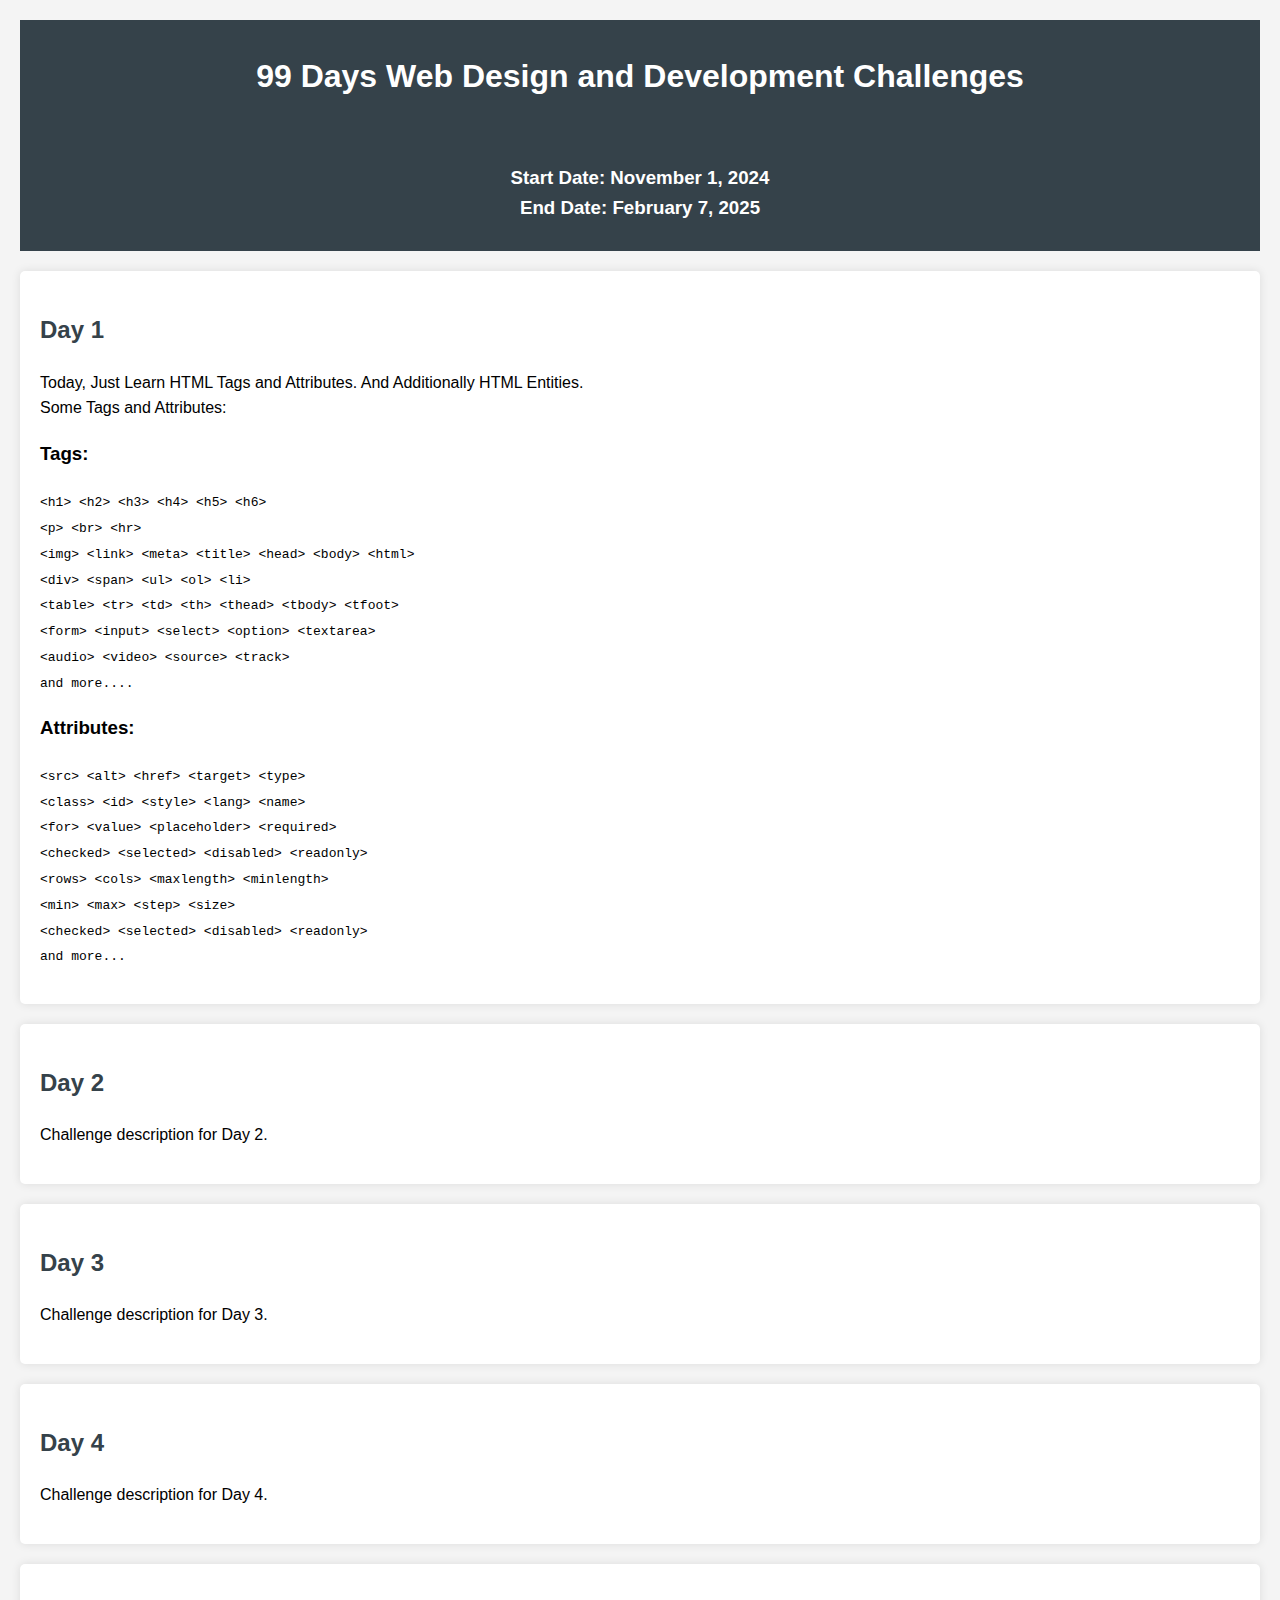
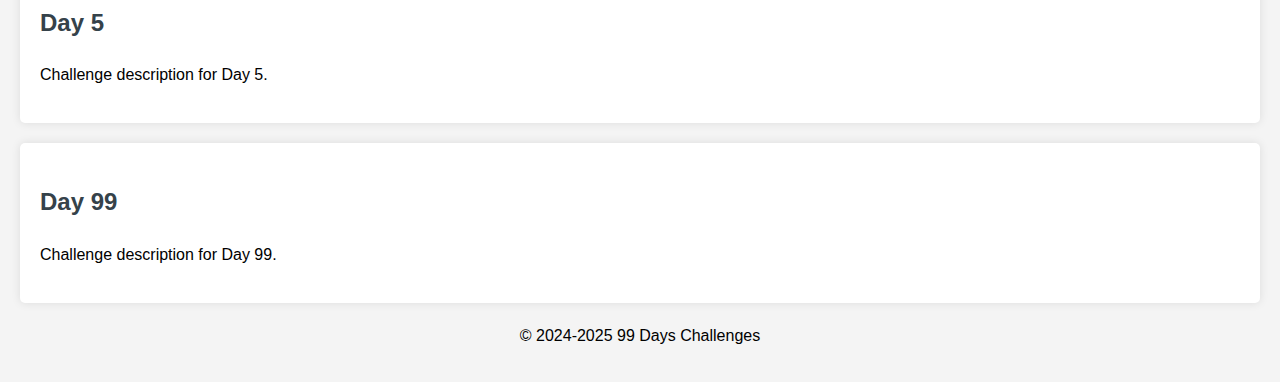
==== index.html @ 78850a3c "HTML Entities Add" ====
<!DOCTYPE html>
<html lang="en">

<head>
    <meta charset="UTF-8">
    <meta name="viewport" content="width=device-width, initial-scale=1.0">
    <title>99 Days CPC Web Design and Development Challenges</title>
    <style>
        body {
            font-family: Arial, sans-serif;
            line-height: 1.6;
            margin: 0;
            padding: 20px;
            background-color: #f4f4f4;
        }

        header {
            background: #35424a;
            color: #ffffff;
            padding: 10px 0;
            text-align: center;
        }

        section {
            margin: 20px 0;
            padding: 20px;
            background: #ffffff;
            border-radius: 5px;
            box-shadow: 0 0 10px rgba(0, 0, 0, 0.1);
        }

        h2 {
            color: #35424a;
        }
    </style>
</head>

<body>

    <header>
        <h1>99 Days Web Design and Development Challenges</h1>
    </header>

    <header>
        <h3>
            Start Date: November 1, 2024
            <br>
            End Date: February 7, 2025
        </h3>
    </header>
    <main>
        <section>
            <h2>Day 1</h2>
            <p>
                Today, Just Learn HTML Tags and Attributes. And Additionally HTML Entities.<br>
                Some Tags and Attributes: <br>
                <h3>Tags:</h3>
                    <code>
                        &lt;h1&gt; &lt;h2&gt; &lt;h3&gt; &lt;h4&gt; &lt;h5&gt; &lt;h6&gt; <br>
                        &lt;p&gt; &lt;br&gt; &lt;hr&gt; <br>
                        &lt;img&gt; &lt;link&gt; &lt;meta&gt; &lt;title&gt; &lt;head&gt; &lt;body&gt; &lt;html&gt; <br>
                        &lt;div&gt; &lt;span&gt; &lt;ul&gt; &lt;ol&gt; &lt;li&gt; <br>
                        &lt;table&gt; &lt;tr&gt; &lt;td&gt; &lt;th&gt; &lt;thead&gt; &lt;tbody&gt; &lt;tfoot&gt; <br>
                        &lt;form&gt; &lt;input&gt; &lt;select&gt; &lt;option&gt; &lt;textarea&gt; <br>
                        &lt;audio&gt; &lt;video&gt; &lt;source&gt; &lt;track&gt; <br> and more....
                    </code>
                <h3>Attributes:</h3>
                    <code>
                        &lt;src&gt; &lt;alt&gt; &lt;href&gt; &lt;target&gt; &lt;type&gt; <br>
                        &lt;class&gt; &lt;id&gt; &lt;style&gt; &lt;lang&gt; &lt;name&gt; <br>
                        &lt;for&gt; &lt;value&gt; &lt;placeholder&gt; &lt;required&gt; <br>
                        &lt;checked&gt; &lt;selected&gt; &lt;disabled&gt; &lt;readonly&gt; <br>
                        &lt;rows&gt; &lt;cols&gt; &lt;maxlength&gt; &lt;minlength&gt; <br>
                        &lt;min&gt; &lt;max&gt; &lt;step&gt; &lt;size&gt; <br>
                        &lt;checked&gt; &lt;selected&gt; &lt;disabled&gt; &lt;readonly&gt; <br>
                        and more...
                    </code>
            </p>
        </section>
        <section>
            <h2>Day 2</h2>
            <p>Challenge description for Day 2.</p>
        </section>
        <section>
            <h2>Day 3</h2>
            <p>Challenge description for Day 3.</p>
        </section>
        <section>
            <h2>Day 4</h2>
            <p>Challenge description for Day 4.</p>
        </section>
        <section>
            <h2>Day 5</h2>
            <p>Challenge description for Day 5.</p>
        </section>
        <!-- Continue this pattern for all 99 days -->
        <section>
            <h2>Day 99</h2>
            <p>Challenge description for Day 99.</p>
        </section>
    </main>

    <footer>
        <p style="text-align: center;">&copy; 2024-2025 99 Days Challenges</p>
    </footer>

</body>

</html>
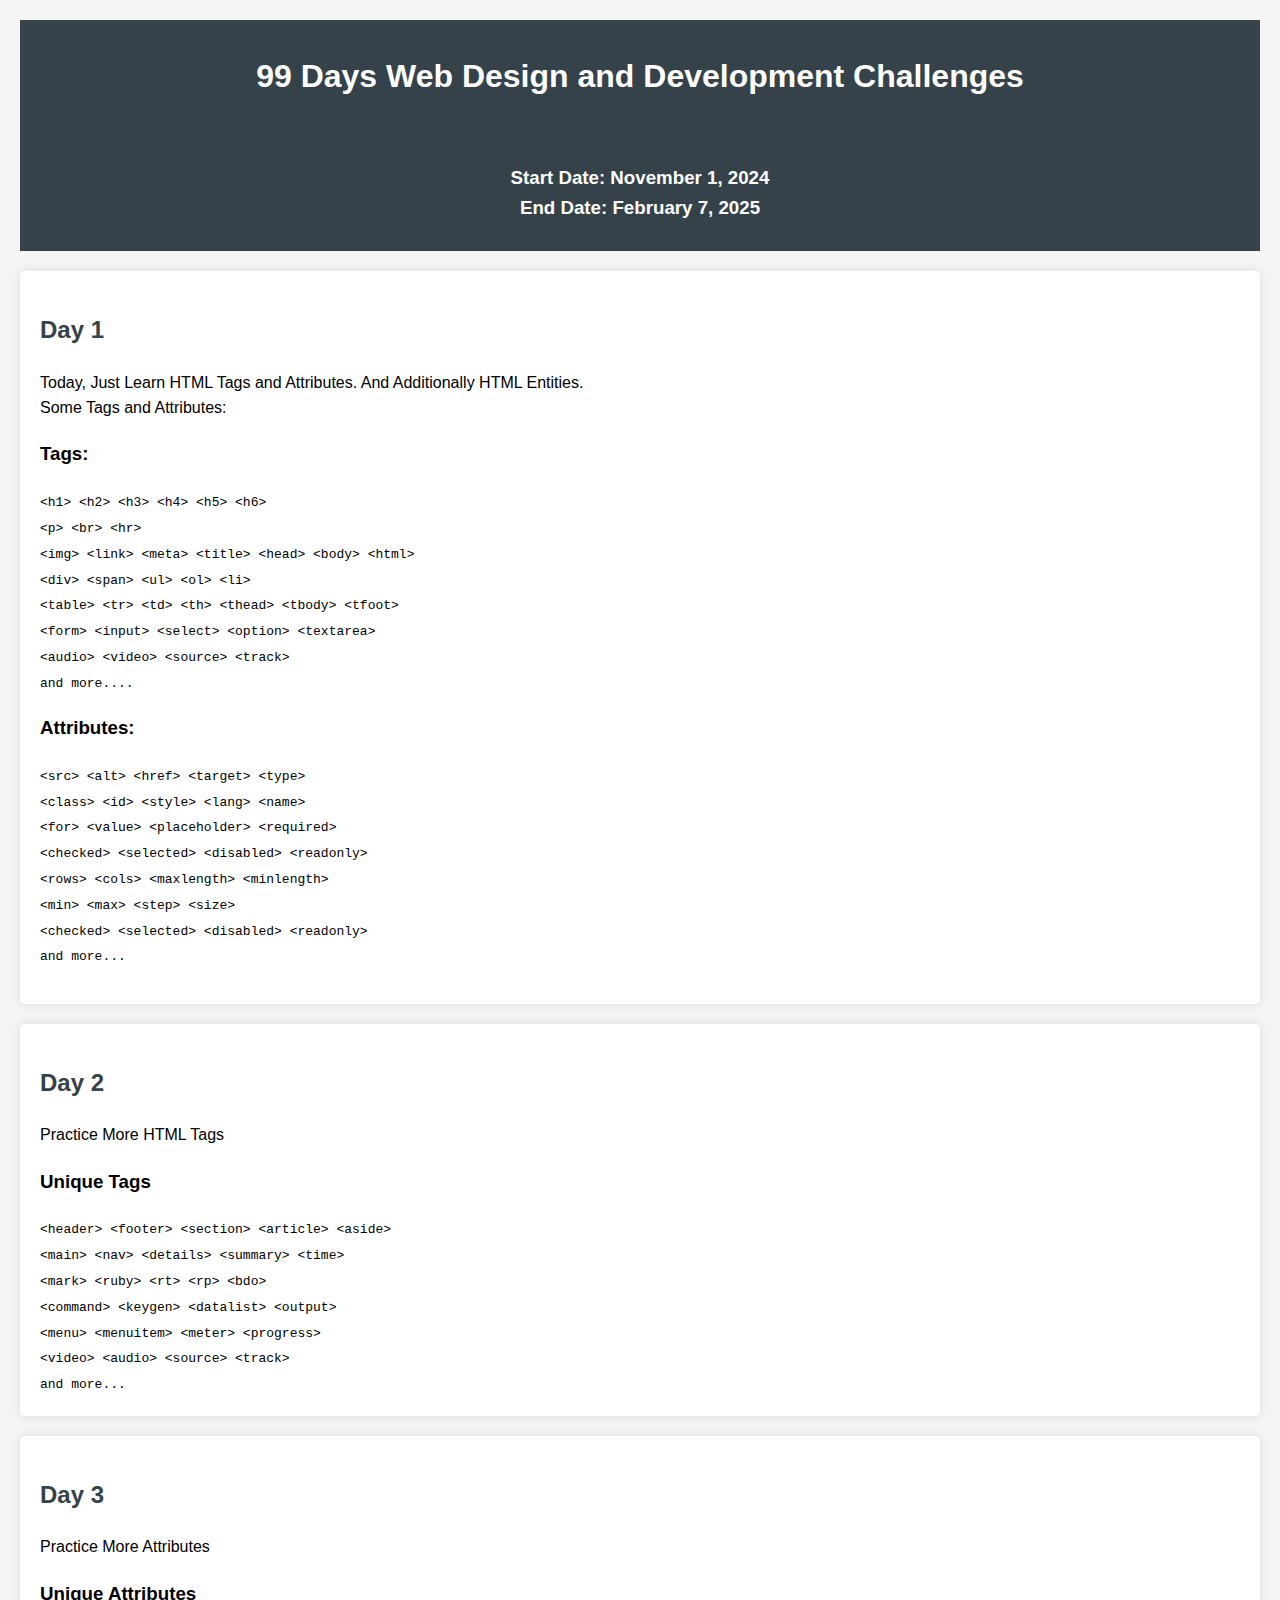
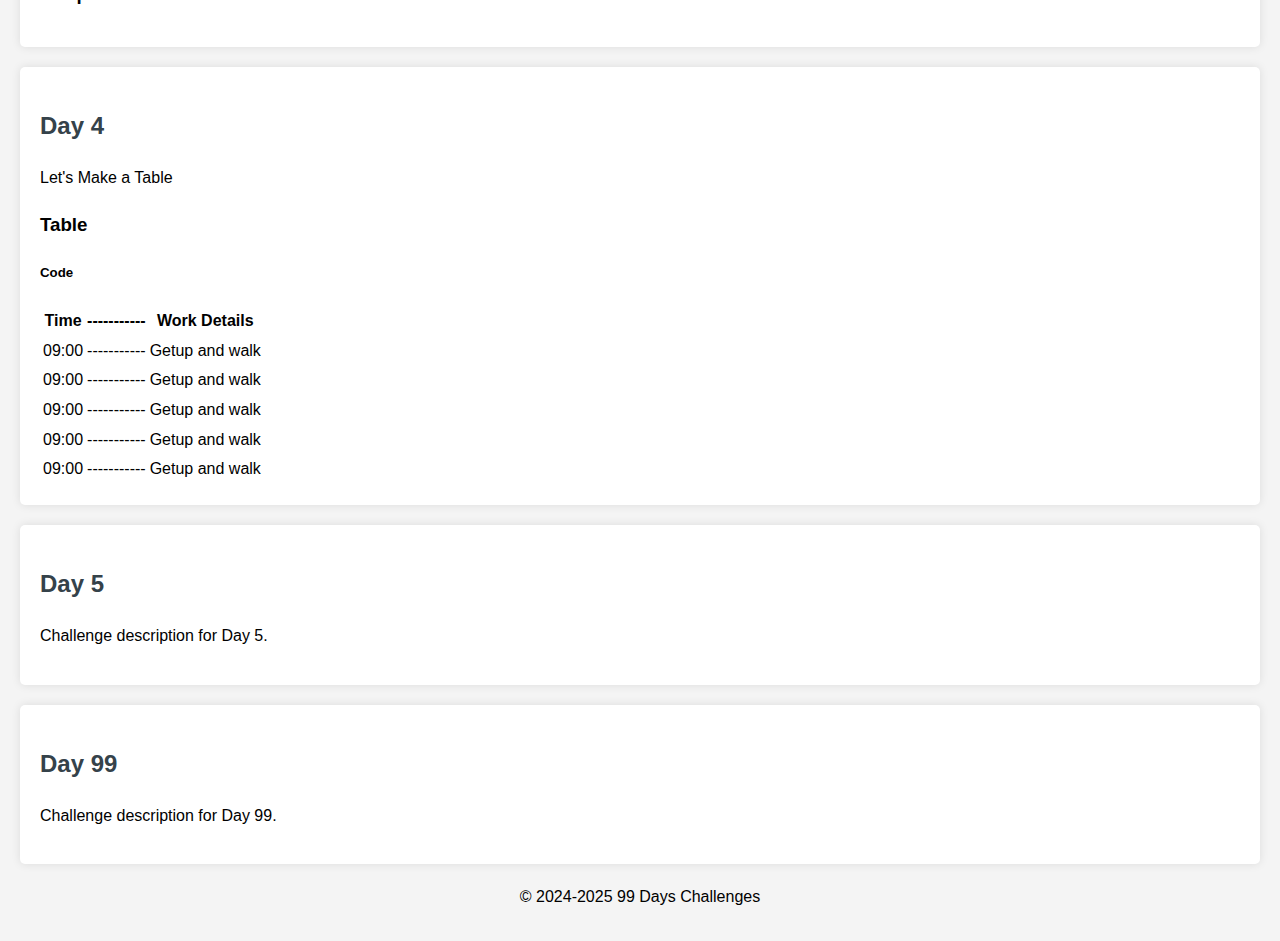
==== commit a194b24d: "practice and make a table for time" ====
--- a/index.html
+++ b/index.html
@@ -79,15 +79,64 @@
         </section>
         <section>
             <h2>Day 2</h2>
-            <p>Challenge description for Day 2.</p>
+            <p>Practice More HTML Tags</p>
+            <h3>Unique Tags</h3>
+            <code>
+                &lt;header&gt; &lt;footer&gt; &lt;section&gt; &lt;article&gt; &lt;aside&gt; <br>
+                &lt;main&gt; &lt;nav&gt; &lt;details&gt; &lt;summary&gt; &lt;time&gt; <br>
+                &lt;mark&gt; &lt;ruby&gt; &lt;rt&gt; &lt;rp&gt; &lt;bdo&gt; <br>
+                &lt;command&gt; &lt;keygen&gt; &lt;datalist&gt; &lt;output&gt; <br>
+                &lt;menu&gt; &lt;menuitem&gt; &lt;meter&gt; &lt;progress&gt; <br>
+                &lt;video&gt; &lt;audio&gt; &lt;source&gt; &lt;track&gt; <br>
+                and more...
+            </code>
         </section>
         <section>
             <h2>Day 3</h2>
-            <p>Challenge description for Day 3.</p>
+            <p>Practice More Attributes</p>
+            <h3>Unique Attributes</h3>
+            <code>
+            </code>
         </section>
         <section>
             <h2>Day 4</h2>
-            <p>Challenge description for Day 4.</p>
+            <p>Let's Make a Table</p>
+            <h3>Table</h3>
+            <h5>Code</h5>
+            <code>
+            </code>
+            <table>
+            <tr>
+                <th>Time</th>
+                <th>-----------</th>
+                <th>Work Details</th>
+            </tr>
+            <tr>
+                <td>09:00</td>
+                <td>-----------</td>
+                <td>Getup and walk</td>
+            </tr>
+            <tr>
+                <td>09:00</td>
+                <td>-----------</td>
+                <td>Getup and walk</td>
+            </tr>
+            <tr>
+                <td>09:00</td>
+                <td>-----------</td>
+                <td>Getup and walk</td>
+            </tr>
+            <tr>
+                <td>09:00</td>
+                <td>-----------</td>
+                <td>Getup and walk</td>
+            </tr>
+            <tr>
+                <td>09:00</td>
+                <td>-----------</td>
+                <td>Getup and walk</td>
+            </tr>
+            </table>
         </section>
         <section>
             <h2>Day 5</h2>
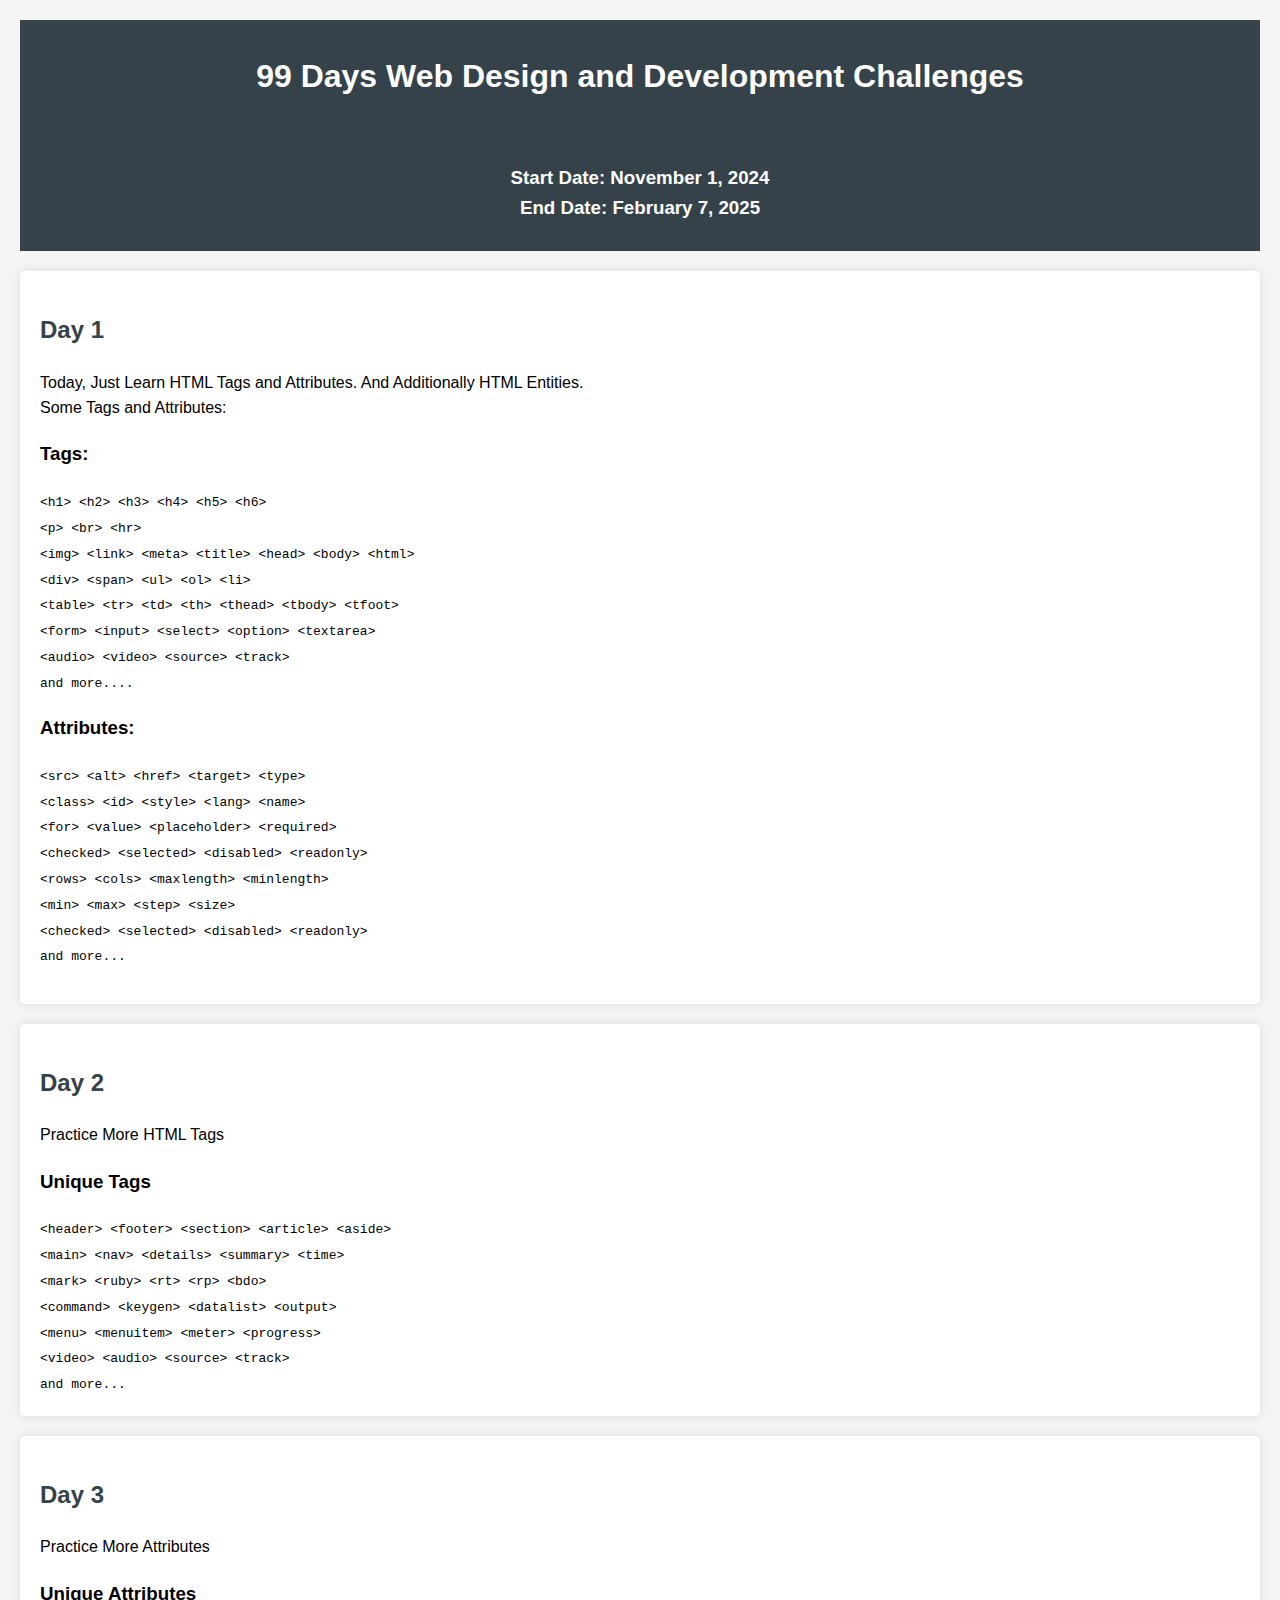
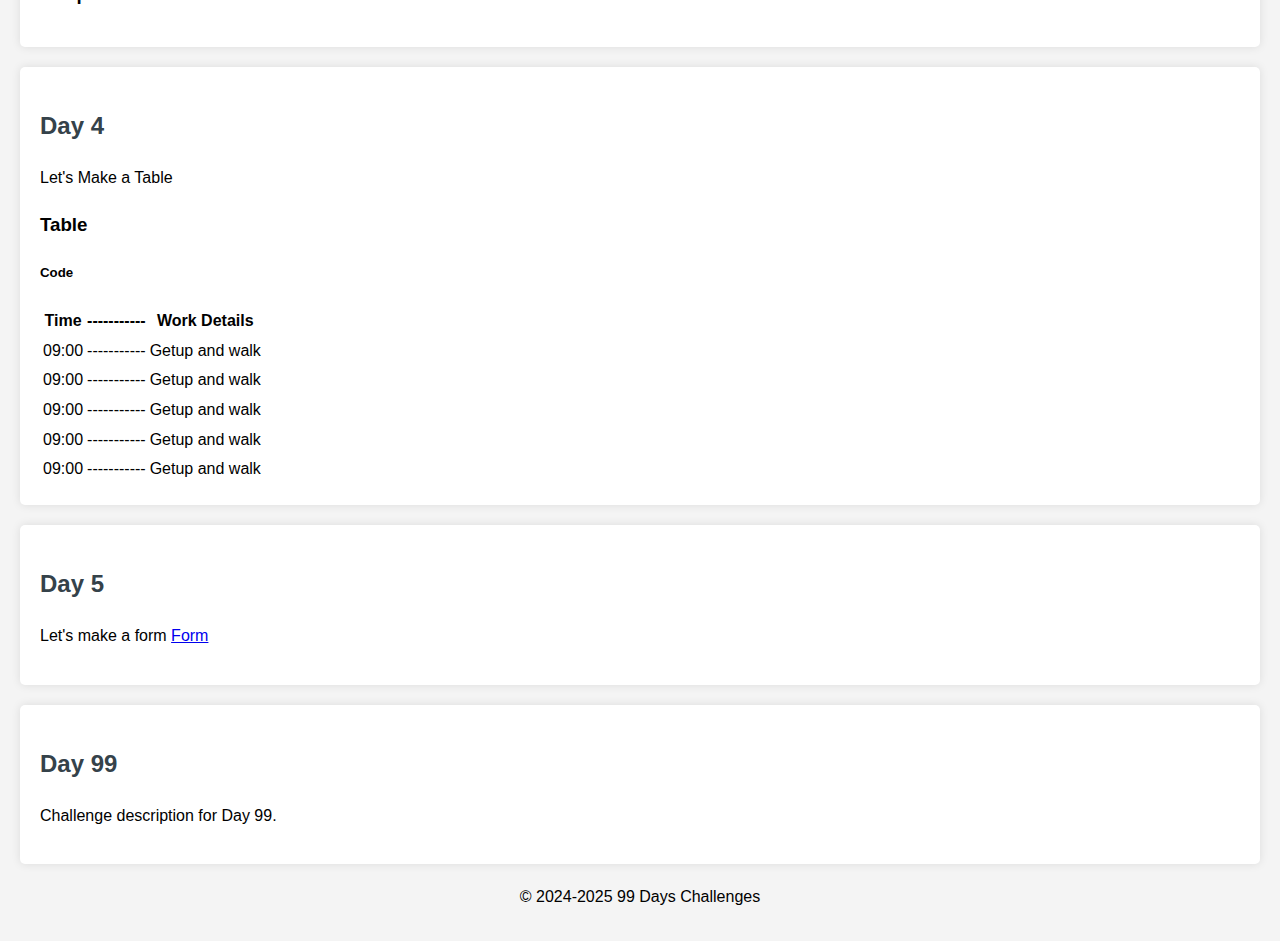
==== commit 837c0d37: "make form" ====
--- a/index.html
+++ b/index.html
@@ -54,8 +54,8 @@
             <p>
                 Today, Just Learn HTML Tags and Attributes. And Additionally HTML Entities.<br>
                 Some Tags and Attributes: <br>
-                <h3>Tags:</h3>
-                    <code>
+            <h3>Tags:</h3>
+            <code>
                         &lt;h1&gt; &lt;h2&gt; &lt;h3&gt; &lt;h4&gt; &lt;h5&gt; &lt;h6&gt; <br>
                         &lt;p&gt; &lt;br&gt; &lt;hr&gt; <br>
                         &lt;img&gt; &lt;link&gt; &lt;meta&gt; &lt;title&gt; &lt;head&gt; &lt;body&gt; &lt;html&gt; <br>
@@ -64,8 +64,8 @@
                         &lt;form&gt; &lt;input&gt; &lt;select&gt; &lt;option&gt; &lt;textarea&gt; <br>
                         &lt;audio&gt; &lt;video&gt; &lt;source&gt; &lt;track&gt; <br> and more....
                     </code>
-                <h3>Attributes:</h3>
-                    <code>
+            <h3>Attributes:</h3>
+            <code>
                         &lt;src&gt; &lt;alt&gt; &lt;href&gt; &lt;target&gt; &lt;type&gt; <br>
                         &lt;class&gt; &lt;id&gt; &lt;style&gt; &lt;lang&gt; &lt;name&gt; <br>
                         &lt;for&gt; &lt;value&gt; &lt;placeholder&gt; &lt;required&gt; <br>
@@ -106,41 +106,41 @@
             <code>
             </code>
             <table>
-            <tr>
-                <th>Time</th>
-                <th>-----------</th>
-                <th>Work Details</th>
-            </tr>
-            <tr>
-                <td>09:00</td>
-                <td>-----------</td>
-                <td>Getup and walk</td>
-            </tr>
-            <tr>
-                <td>09:00</td>
-                <td>-----------</td>
-                <td>Getup and walk</td>
-            </tr>
-            <tr>
-                <td>09:00</td>
-                <td>-----------</td>
-                <td>Getup and walk</td>
-            </tr>
-            <tr>
-                <td>09:00</td>
-                <td>-----------</td>
-                <td>Getup and walk</td>
-            </tr>
-            <tr>
-                <td>09:00</td>
-                <td>-----------</td>
-                <td>Getup and walk</td>
-            </tr>
+                <tr>
+                    <th>Time</th>
+                    <th>-----------</th>
+                    <th>Work Details</th>
+                </tr>
+                <tr>
+                    <td>09:00</td>
+                    <td>-----------</td>
+                    <td>Getup and walk</td>
+                </tr>
+                <tr>
+                    <td>09:00</td>
+                    <td>-----------</td>
+                    <td>Getup and walk</td>
+                </tr>
+                <tr>
+                    <td>09:00</td>
+                    <td>-----------</td>
+                    <td>Getup and walk</td>
+                </tr>
+                <tr>
+                    <td>09:00</td>
+                    <td>-----------</td>
+                    <td>Getup and walk</td>
+                </tr>
+                <tr>
+                    <td>09:00</td>
+                    <td>-----------</td>
+                    <td>Getup and walk</td>
+                </tr>
             </table>
         </section>
         <section>
             <h2>Day 5</h2>
-            <p>Challenge description for Day 5.</p>
+            <p>Let's make a form <a href="form.html">Form</a></p>
         </section>
         <!-- Continue this pattern for all 99 days -->
         <section>
@@ -150,7 +150,9 @@
     </main>
 
     <footer>
-        <p style="text-align: center;">&copy; 2024-2025 99 Days Challenges</p>
+        <center>
+            <p>&copy; 2024-2025 99 Days Challenges</p>
+        </center>
     </footer>
 
 </body>
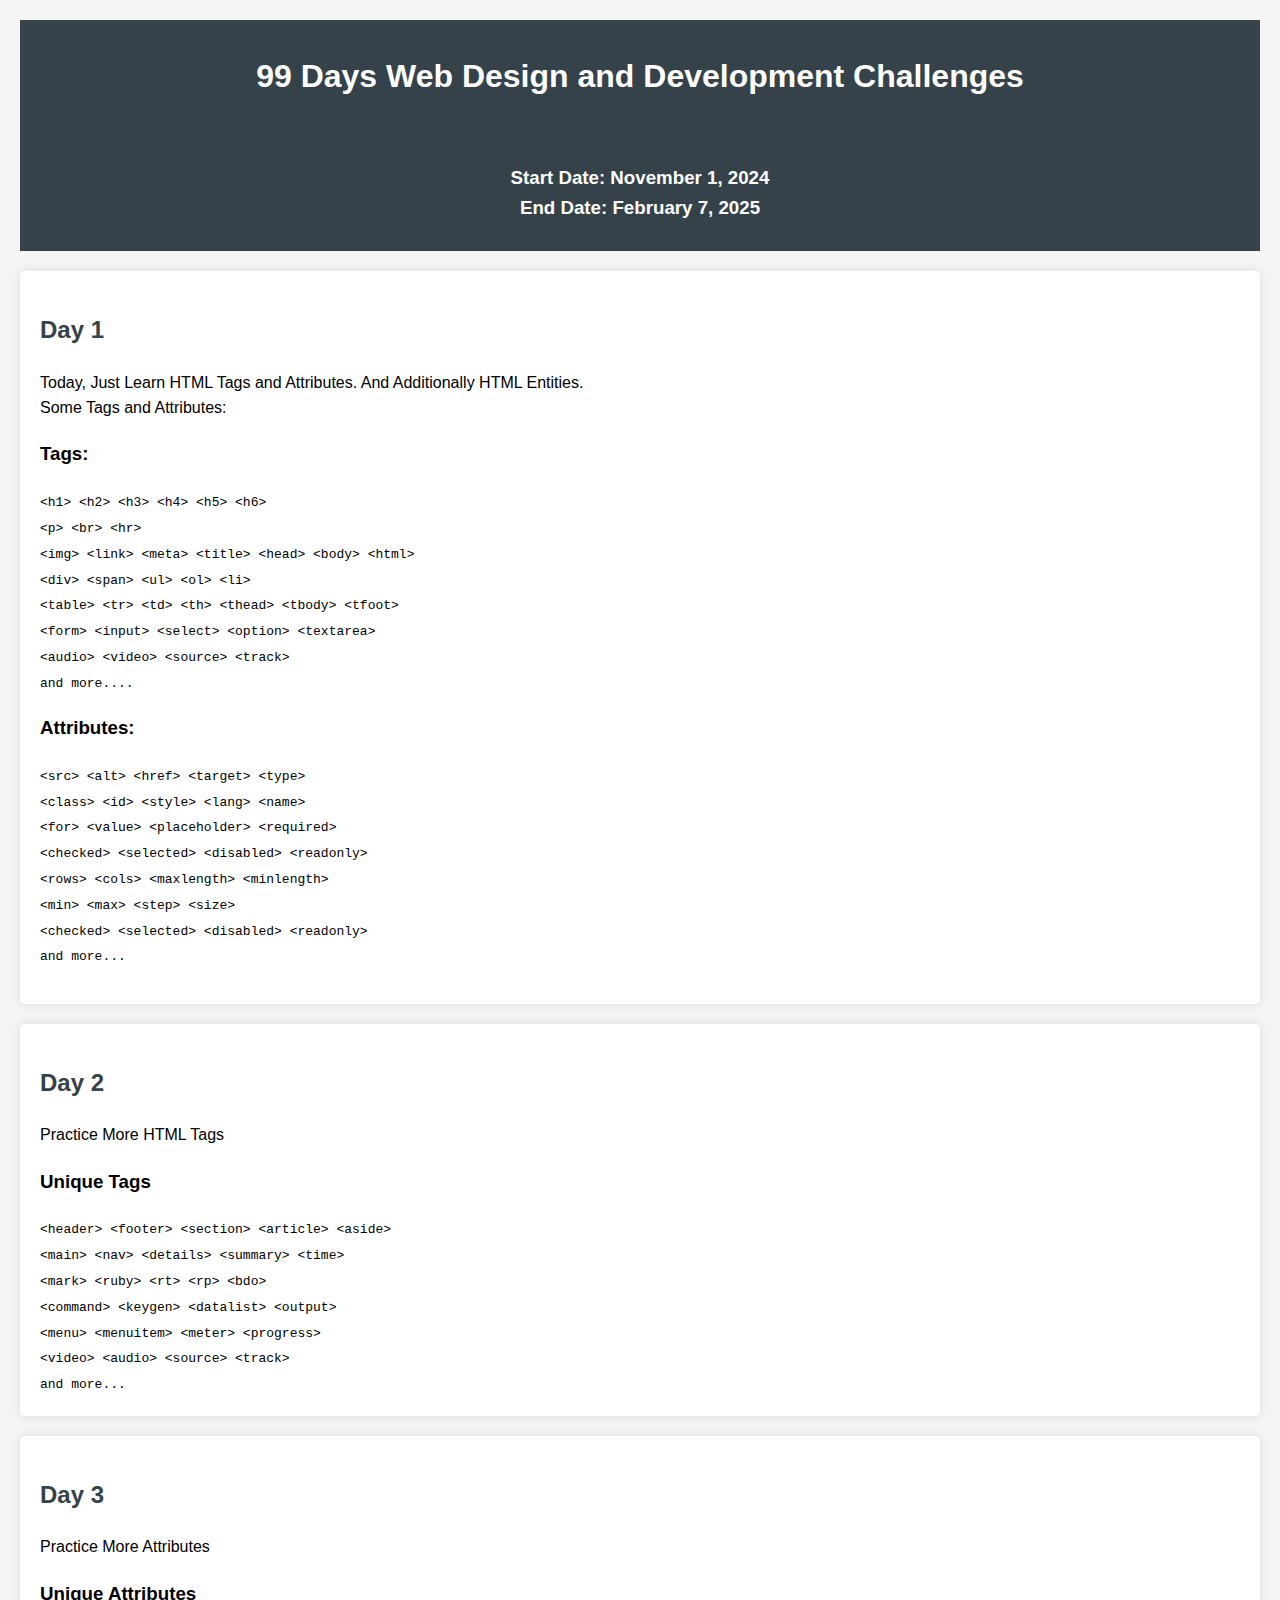
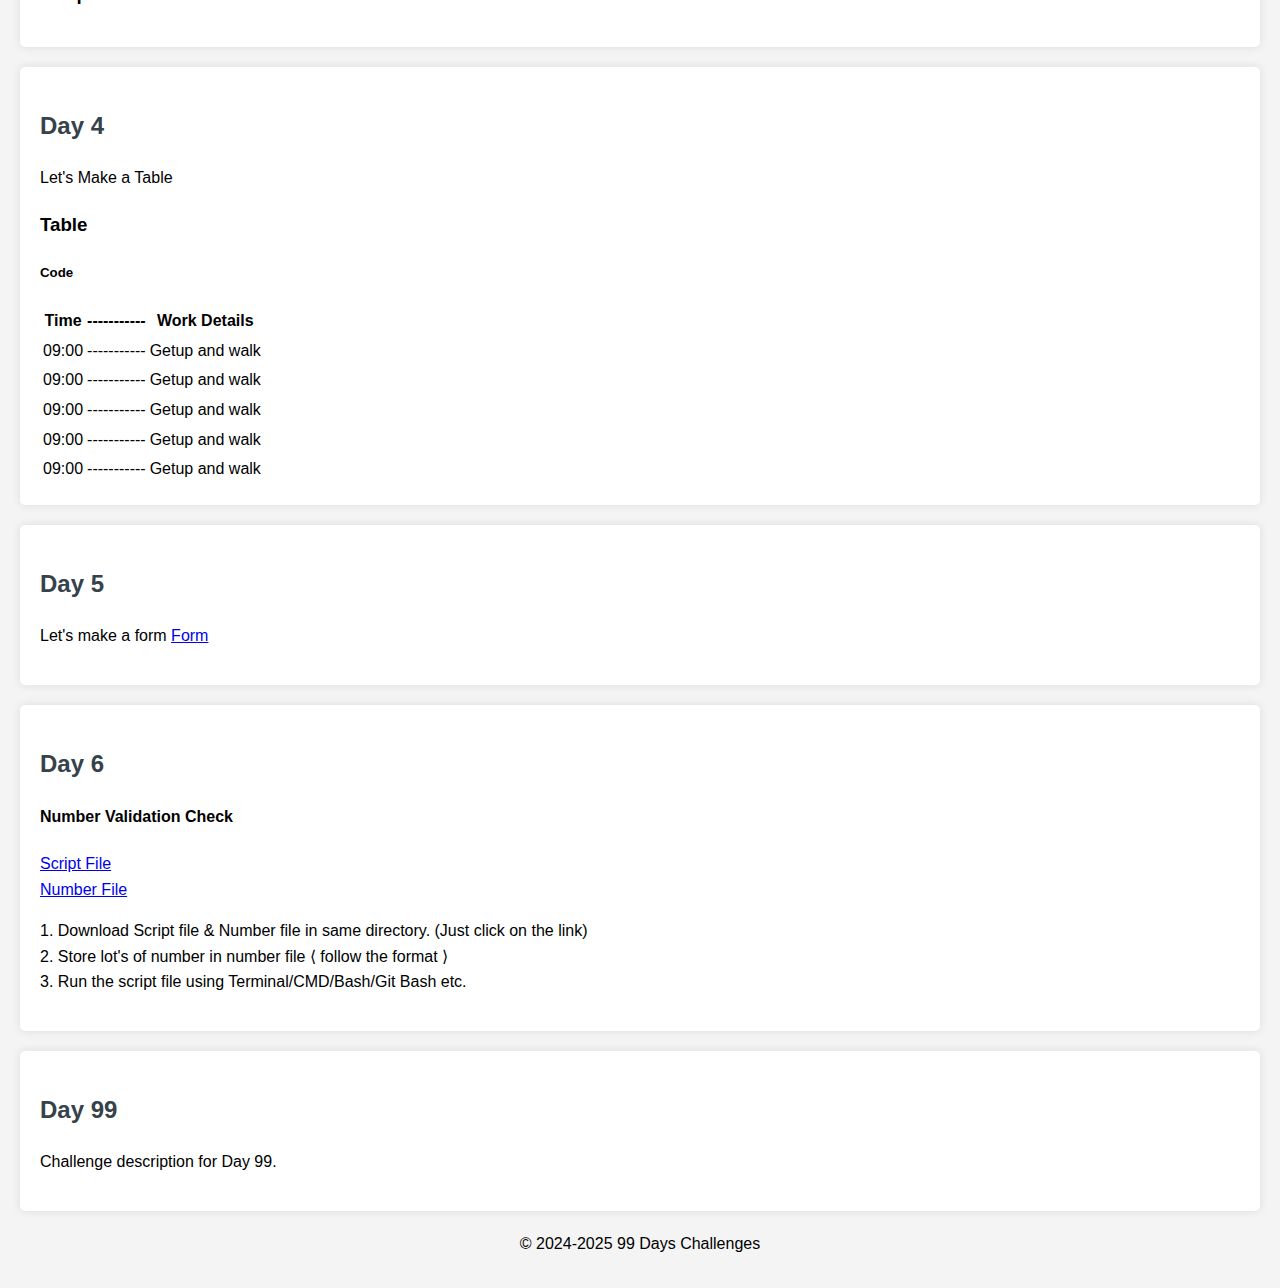
==== commit 20acc9d4: "File adding practice" ====
--- a/index.html
+++ b/index.html
@@ -142,6 +142,18 @@
             <h2>Day 5</h2>
             <p>Let's make a form <a href="form.html">Form</a></p>
         </section>
+        <section>
+            <h2>Day 6</h2>
+            <h4>Number Validation Check</h4>
+            <p>
+                <a href="script.sh">Script File</a><br>
+                <a href="file.txt">Number File</a></p>
+            <p>
+                1. Download Script file & Number file in same directory. (Just click on the link)<br>
+                2. Store lot's of number in number file &LeftAngleBracket; follow the format &RightAngleBracket; <br>
+                3. Run the script file using Terminal/CMD/Bash/Git Bash etc.
+            </p>
+        </section>
         <!-- Continue this pattern for all 99 days -->
         <section>
             <h2>Day 99</h2>
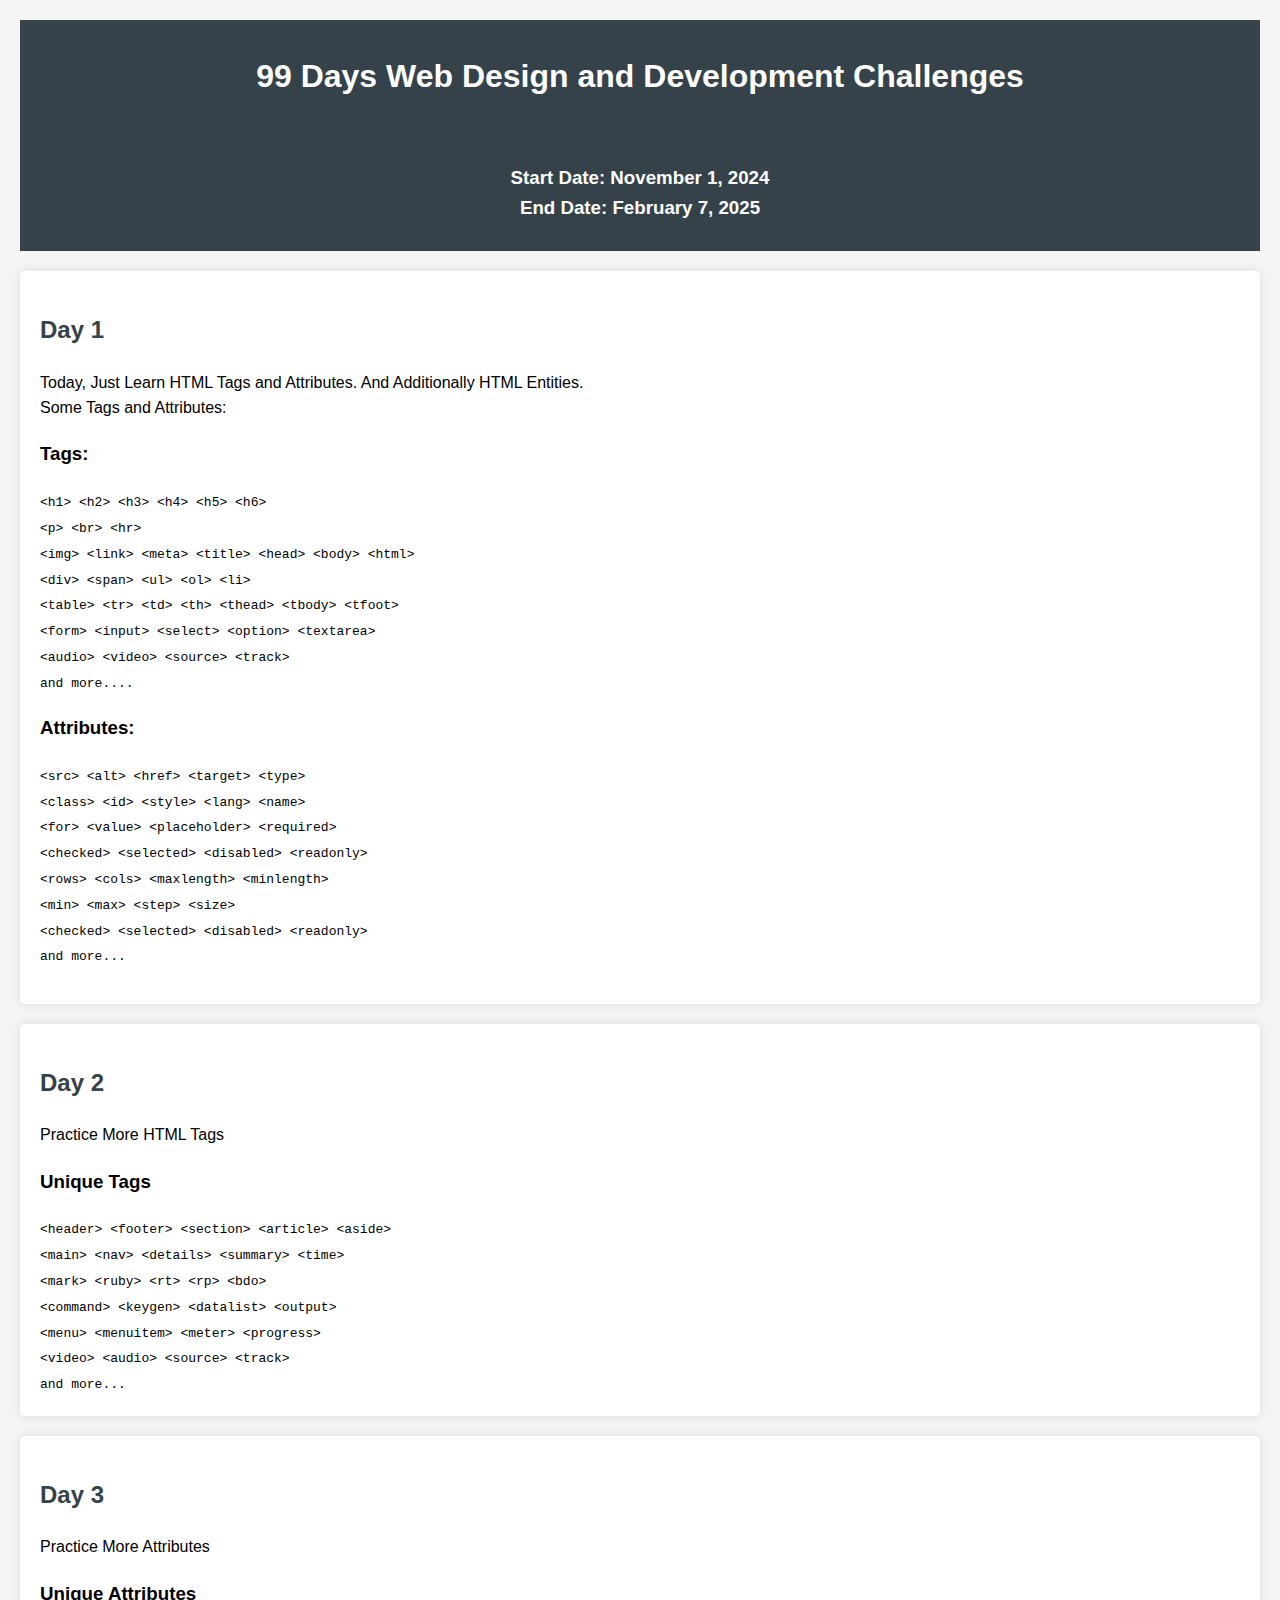
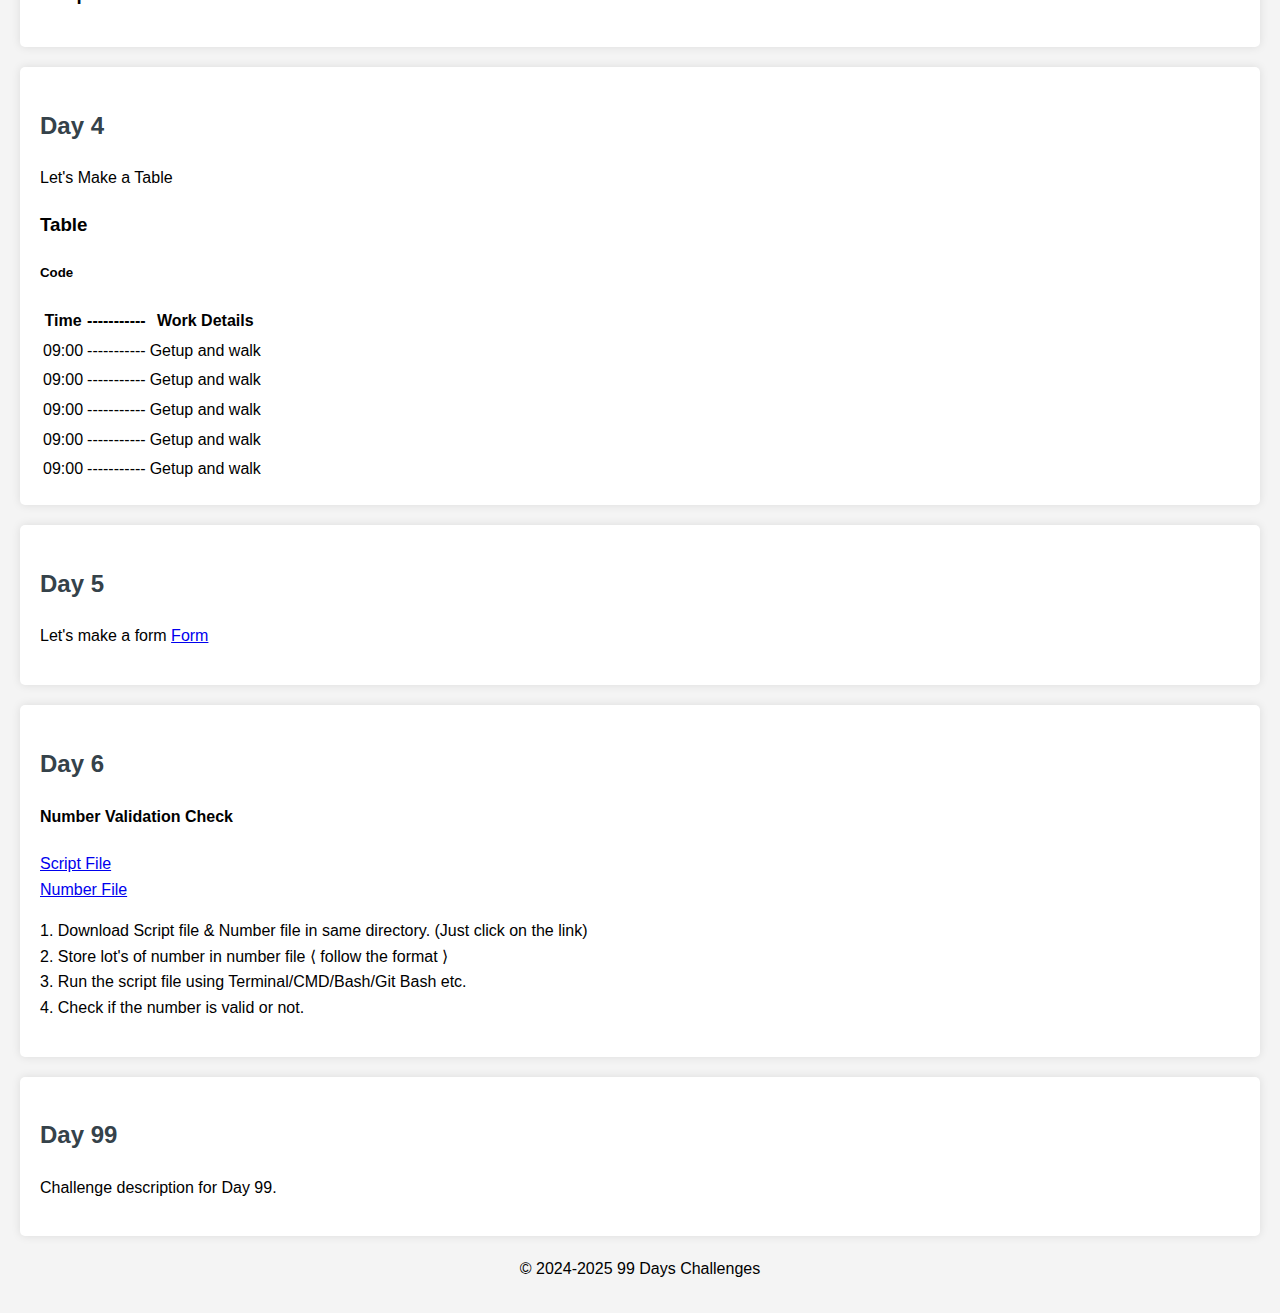
==== commit 477e45d4: "LF & CRLF Test" ====
--- a/index.html
+++ b/index.html
@@ -151,7 +151,8 @@
             <p>
                 1. Download Script file & Number file in same directory. (Just click on the link)<br>
                 2. Store lot's of number in number file &LeftAngleBracket; follow the format &RightAngleBracket; <br>
-                3. Run the script file using Terminal/CMD/Bash/Git Bash etc.
+                3. Run the script file using Terminal/CMD/Bash/Git Bash etc. <br>
+                4. Check if the number is valid or not.
             </p>
         </section>
         <!-- Continue this pattern for all 99 days -->
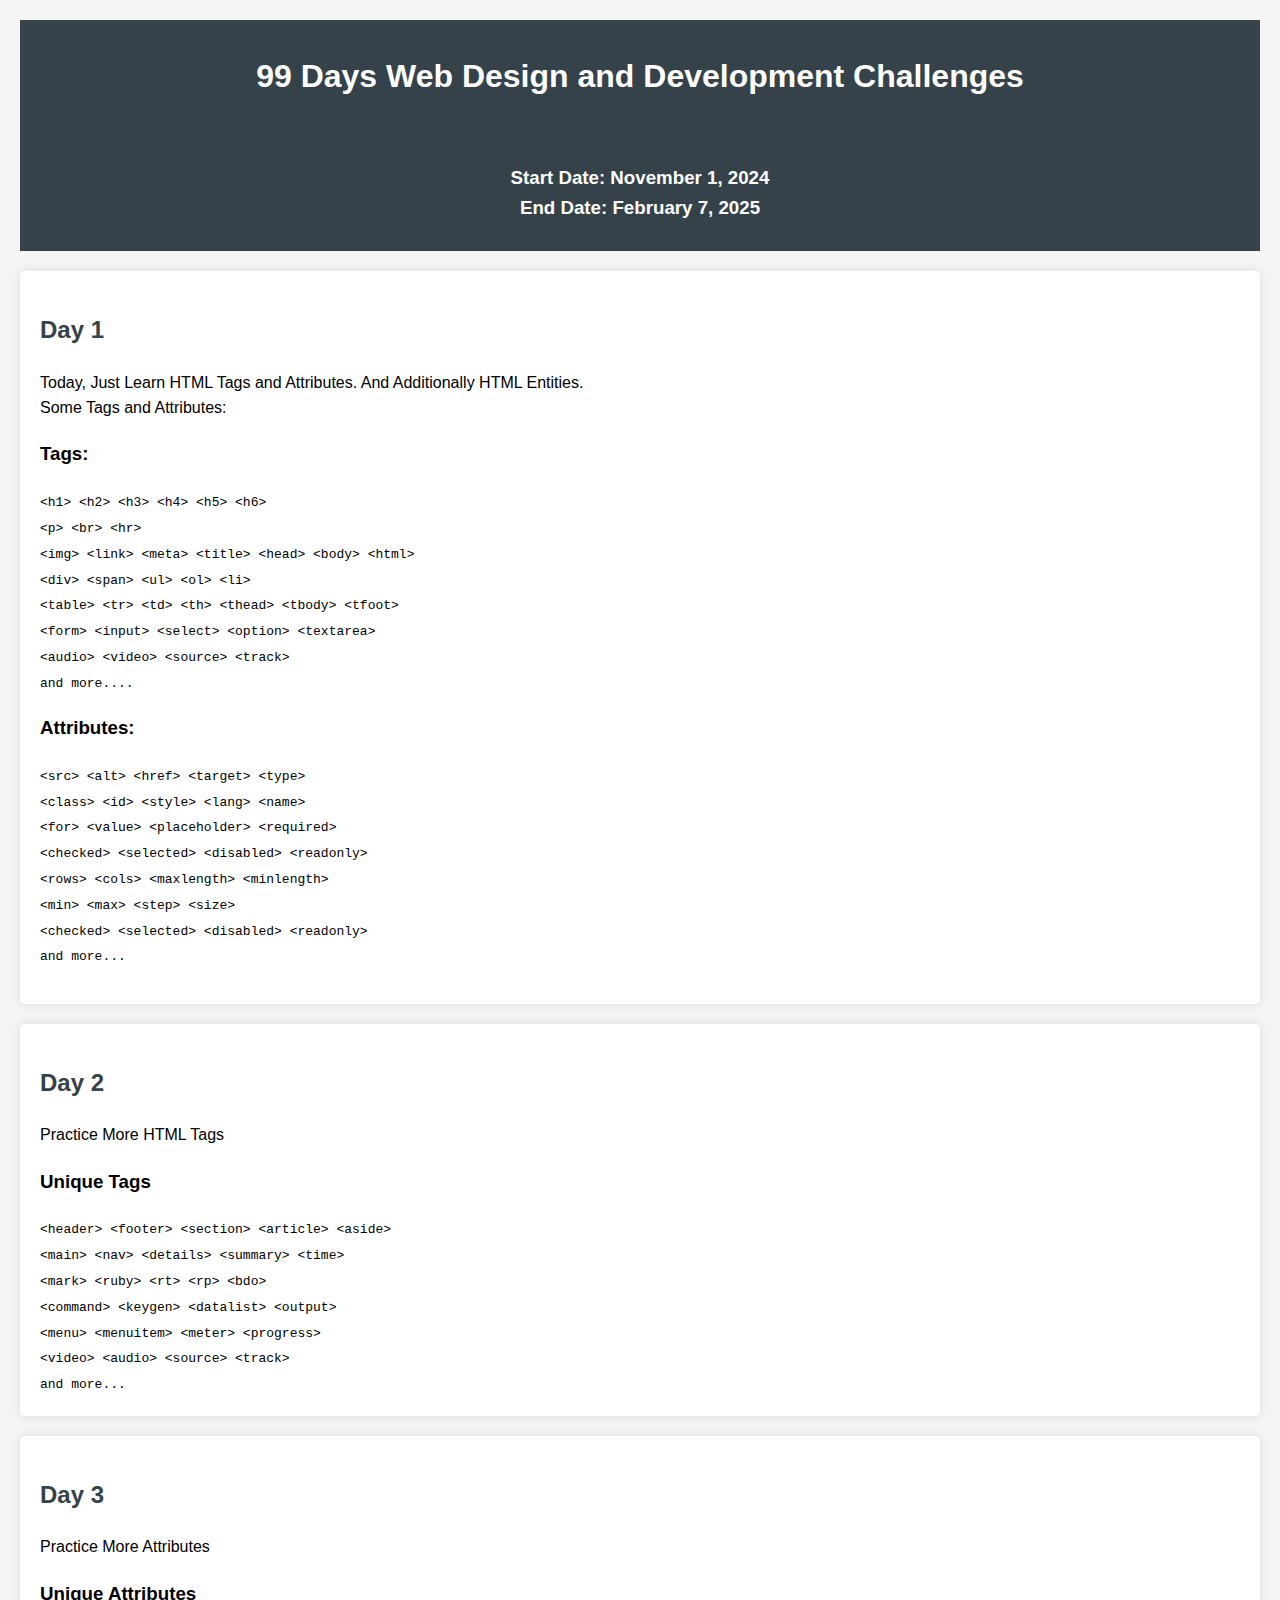
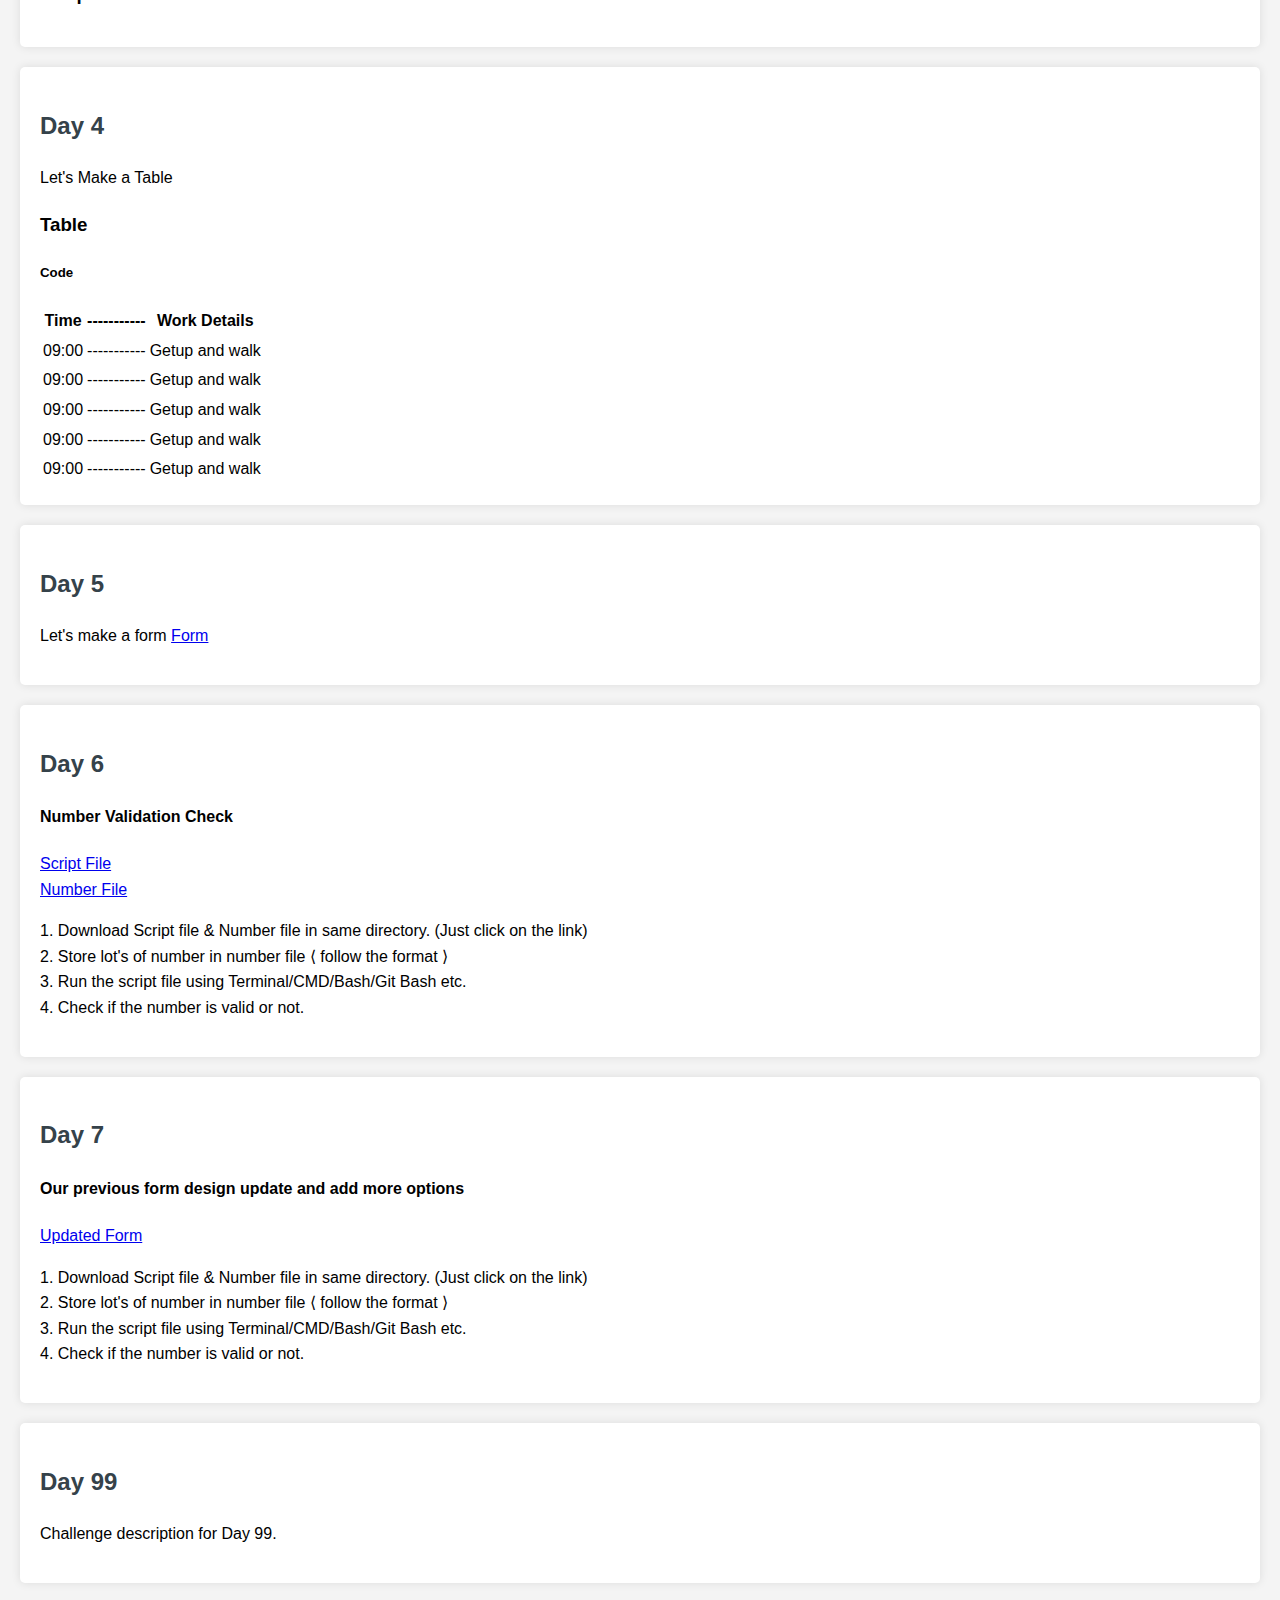
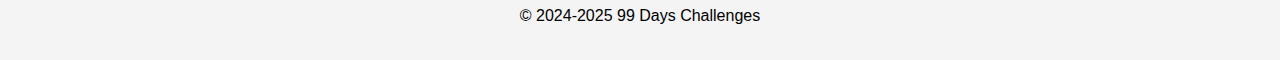
==== commit 9926ad72: "form v2" ====
--- a/index.html
+++ b/index.html
@@ -155,6 +155,18 @@
                 4. Check if the number is valid or not.
             </p>
         </section>
+        <section>
+            <h2>Day 7</h2>
+            <h4>Our previous form design update and add more options</h4>
+            <p>
+                <a href="form2.html">Updated Form</a><br>
+            <p>
+                1. Download Script file & Number file in same directory. (Just click on the link)<br>
+                2. Store lot's of number in number file &LeftAngleBracket; follow the format &RightAngleBracket; <br>
+                3. Run the script file using Terminal/CMD/Bash/Git Bash etc. <br>
+                4. Check if the number is valid or not.
+            </p>
+        </section>
         <!-- Continue this pattern for all 99 days -->
         <section>
             <h2>Day 99</h2>
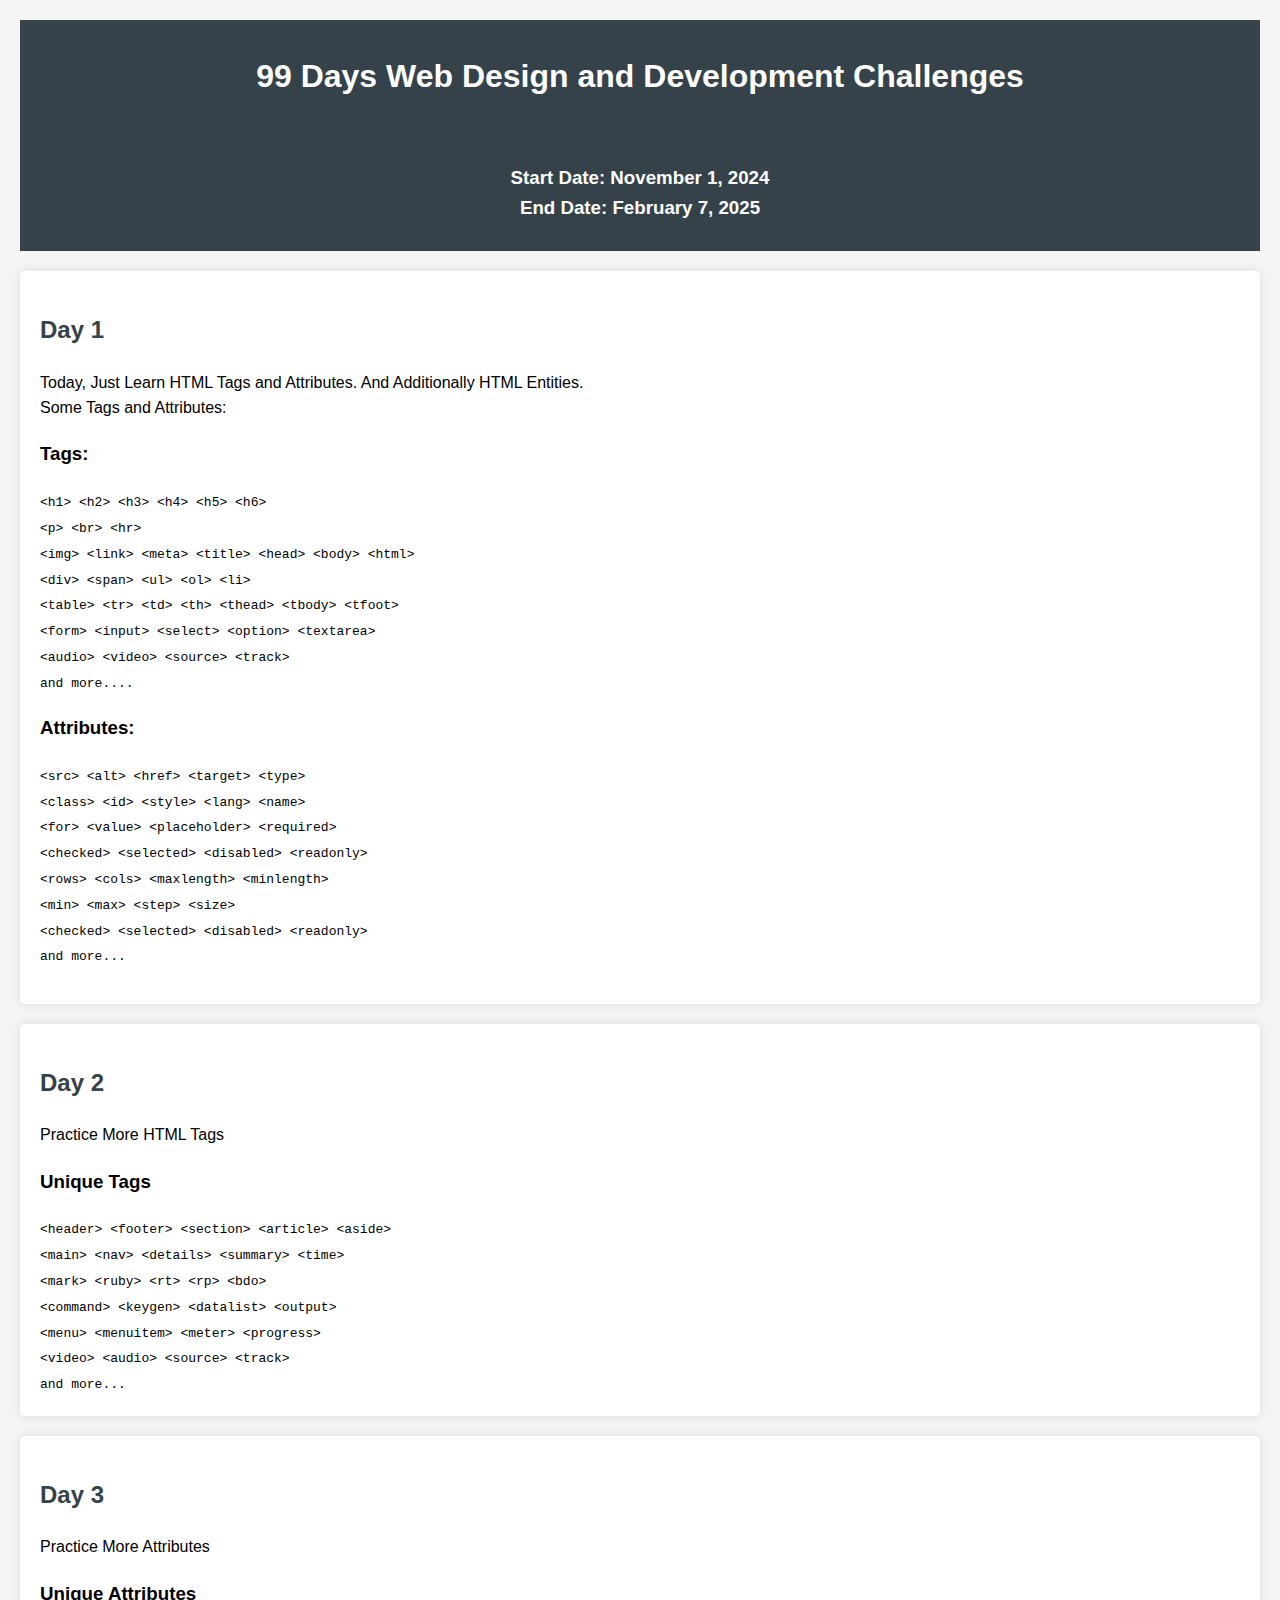
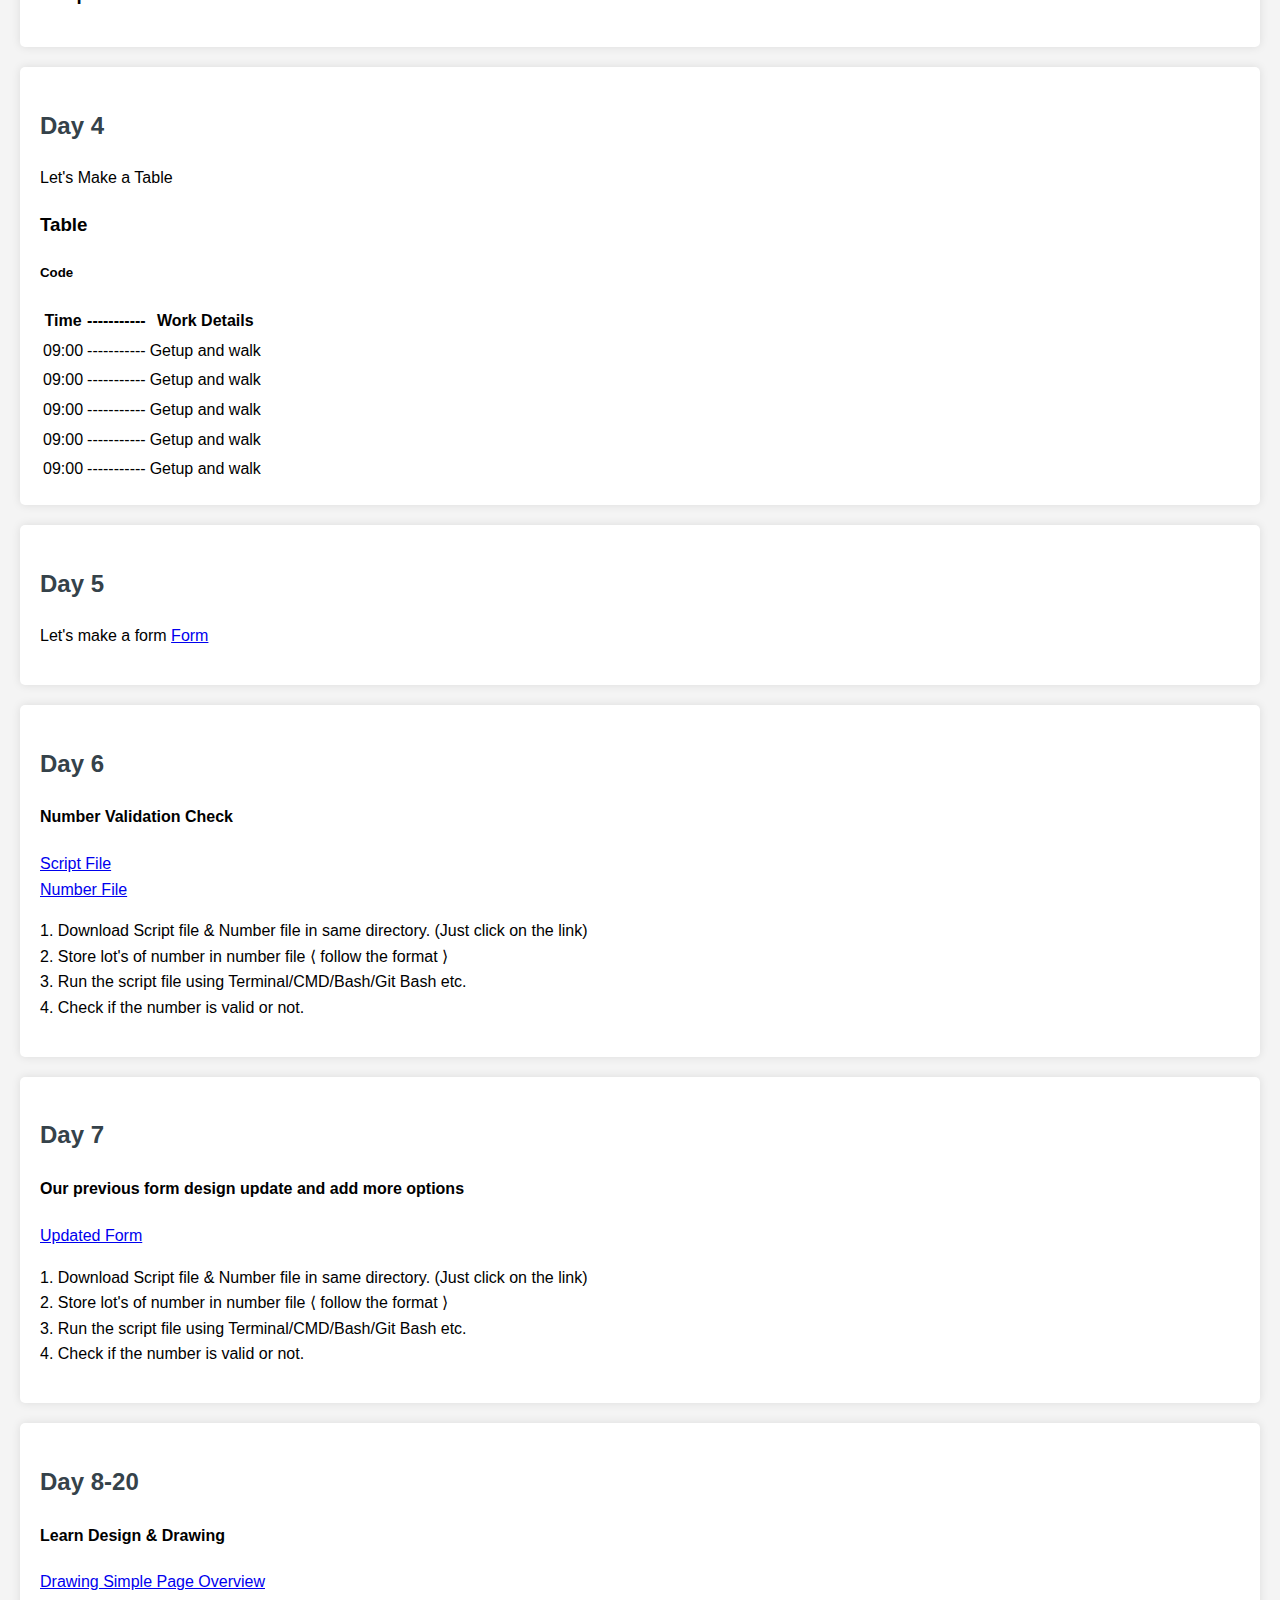
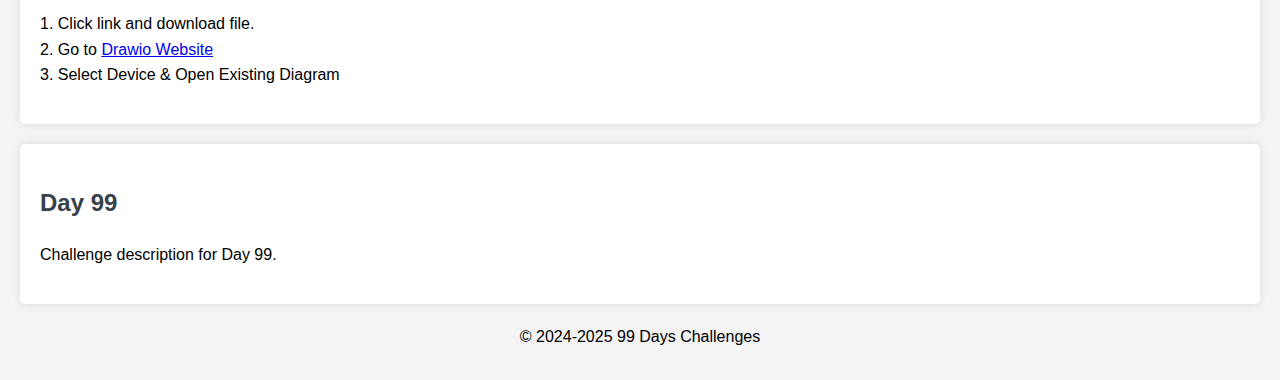
==== commit cd126e34: "update work" ====
--- a/index.html
+++ b/index.html
@@ -167,6 +167,17 @@
                 4. Check if the number is valid or not.
             </p>
         </section>
+        <section>
+            <h2>Day 8-20</h2>
+            <h4>Learn Design & Drawing</h4>
+            <p>
+                <a href="https://file.io/XZpDppE2EqS2">Drawing Simple Page Overview</a><br>
+            <p>
+                1. Click link and download file. <br>
+                2. Go to <a href="https://app.diagrams.net/?src=about">Drawio Website</a><br>
+                3. Select Device & Open Existing Diagram <br>
+            </p>
+        </section>
         <!-- Continue this pattern for all 99 days -->
         <section>
             <h2>Day 99</h2>
